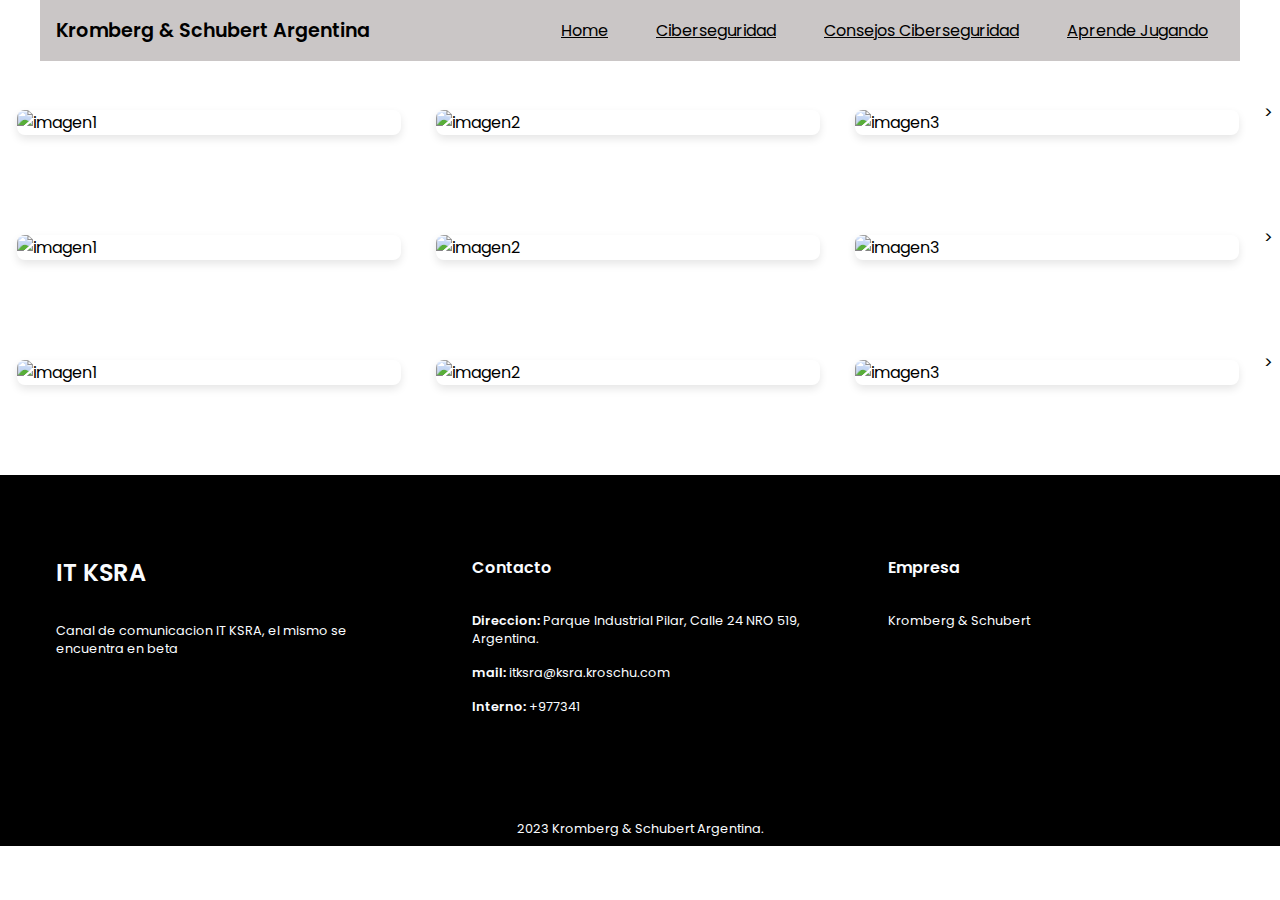
==== malware.html @ 822e7e34 "init commit 2" ====
<!DOCTYPE html>
<html lang="en">
  <head>
    <meta charset="UTF-8" />
    <meta http-equiv="X-UA-Compatible" content="IE=edge" />
    <meta name="viewport" content="width=device-width, initial-scale=1.0" />
    <link rel="stylesheet" href="css.css" />
    <title> Kromberg & Schubert Argentina</title>
  </head>
  <body>
    <nav>
      <div class="nav__logo">Kromberg & Schubert Argentina</div>
      <ul class="nav__links">
      
        <li class="link"><a href="index.html">Home</a></li>
        <li class="link"><a href="index.html#ciberseguridad">Ciberseguridad</a></li>
        <li class="link"><a href="index.html#consejos">Consejos Ciberseguridad</a></li>      
        <li class="link"><a href="index.html#juego">Aprende Jugando</a></li>
      </ul>
  
    </nav>
    <div>
        <br>
        <br>
        <br>
        <br>
    </div>
    <div class="gallery">
        
        <img src="\Users\ignac\Downloads\6.jpg" alt="imagen1" /> 
        <img src="\Users\ignac\Downloads\6.jpg" alt="imagen2" /> 
        <img src="\Users\ignac\Downloads\6.jpg" alt="imagen3" />> 
      </div>
      <div>
        <br>
        <br>
    </div>
    <div class="gallery">
        
        <img src="\Users\ignac\Downloads\6.jpg" alt="imagen1" /> 
        <img src="\Users\ignac\Downloads\6.jpg" alt="imagen2" /> 
        <img src="\Users\ignac\Downloads\6.jpg" alt="imagen3" />> 
      </div>
      <div>
        <br>
        <br>
    </div>
    <div class="gallery">
        
        <img src="\Users\ignac\Downloads\6.jpg" alt="imagen1" /> 
        <img src="\Users\ignac\Downloads\6.jpg" alt="imagen2" /> 
        <img src="\Users\ignac\Downloads\6.jpg" alt="imagen3" />> 
      </div>
      <div>
        <br>
        <br>
    </div>

    <footer class="footer">
      <div class="section__container footer__container">
        <div class="footer__columna">
          <h3>IT KSRA</h3>
          <p>
            Canal de comunicacion IT KSRA, el mismo se encuentra en beta
          </p>
        </div>

        <div class="footer__columna">
          <h4>Contacto</h4>
          <p>
            <span>Direccion:</span> Parque Industrial Pilar, Calle 24 NRO 519, Argentina.
          </p>
          <p><span>mail:</span> itksra@ksra.kroschu.com</p>
          <p><span>Interno:</span> +977341</p>
        </div>
        <div class="footer__columna">
            <h4>Empresa</h4>
            <p>Kromberg & Schubert </p>

          </div>
      </div>
      <div class="footer__final">
         2023 Kromberg & Schubert Argentina.
      </div>
    </footer>
  </body>
</html>
---- css.css ----
@import url("https://fonts.googleapis.com/css2?family=Poppins:wght@400;600;800&display=swap");


:root {
  --primary-color: #9220b4;
  --primary-color-dark: #2f73d9;
  --secondary-color: #fafcff;
  --text-dark: #000000;
  --extra-light: #ffffff;
  --max-width: 1200px;
}

* {
  padding: 0;
  margin: 0;
  box-sizing: border-box;
}

.section__container {
  max-width: var(--max-width);
  margin: auto;
  padding: 5rem 1rem;
}

.section__header {
  display: flex;
  align-items: center;
  justify-content: space-between;
  gap: 2rem;
  flex-wrap: wrap;
  margin-bottom: 4rem;
}

.section__title {
  font-size: 2rem;
  font-weight: 600;
  color: var(--text-dark);
  margin-bottom: 1rem;
}

.section__subtitle {
  font-size: 1rem;
  color: var(--text-dark);
  max-width: calc(var(--max-width) / 2);
}

.btn {
  padding: 0.75rem 2rem;
  outline: none;
  border: none;
  font-size: 1rem;
  color: var(--extra-light);
  background-color: var(--primary-color);
  border-radius: 5rem;
  cursor: pointer;
  transition: 0.3s;
}

.btn:hover {
  background-color: var(--primary-color-dark);
}



img {
  width: 100%;
  display: block;
}

body {
  font-family: "Poppins", sans-serif;
}

nav {
   
    background-color: #cac6c6;
  padding: 1rem;
  position: absolute;
  top: 0;
  left: 50%;
  transform: translateX(-50%);
  width: 100%;
  max-width: var(--max-width);
  display: flex;
  align-items: center;
  justify-content: space-between;
}

.nav__logo {
  font-size: 1.2rem;
  font-weight: 600;
  color: var(--text-dark);
  cursor: pointer;
}

.nav__logo span {
  color: var(--primary-color);
}

.nav__links {
  list-style: none;
  display: flex;
  align-items: center;
  gap: 1rem;
}

.link a {
  padding: 0 1rem;
  color: var(--text-dark);
  transition: 0.3s;
}

.link a:hover {
  color: var(--primary-color);
}

header {
  background-color: var(--secondary-color);
}

.header__container {
  min-height: 100vh;
  display: grid;
  grid-template-columns: repeat(2, 1fr);
  gap: 2rem;
}

.header__image {
  position: relative;
}

.header__image img {
  position: absolute;
  top: 50%;
  left: 50%;
  border: 0.5rem solid var(--extra-light);
  border-radius: 2rem;
  box-shadow: 5px 5px 30px rgba(0, 0, 0, 0.1);
}

.header__image img:nth-child(1) {
  max-width: 350px;
  transform: translate(-75%, -50%);
}

.header__image img:nth-child(2) {
  max-width: 250px;
  transform: translate(0%, -25%);
}

.header__content {
  display: flex;
  align-items: center;
  justify-content: center;
}

.header__content > div {
  max-width: 400px;
  display: grid;
  gap: 1rem;
}

.header__content .sub__header {
  font-size: 1rem;
  font-weight: 600;
  color: var(--primary-color);
}

.header__content h1 {
  font-size: 3rem;
  line-height: 4rem;
  font-weight: 800;
  color: var(--text-dark);
}

.header__content .action__btns {
  display: flex;
  align-items: center;
  gap: 2rem;
  margin-top: 1rem;
}




.nav span {
  width: 30px;
  height: 30px;
  display: grid;
  place-content: center;
  color: var(--primary-color);
  border: 1px solid var(--primary-color);
  border-radius: 100%;
  font-size: 1.5rem;
  cursor: pointer;
  transition: 0.3s;
}

.nav span:hover {
  color: var(--extra-light);
  background-color: var(--primary-color);
}

.grid {
  display: grid;
  grid-template-columns: repeat(4, 1fr);
  gap: 2rem;
}

.card {
  overflow: hidden;
  position: relative;
  isolation: isolate;
  cursor: pointer;
}

.card img {
  border-radius: 1rem;
}

.details {
  position: absolute;
  width: calc(100% - 2rem);
  padding: 1rem;
  bottom: -6rem;
  left: 50%;
  transform: translateX(-50%);
  text-align: center;
  color: var(--extra-light);
  background-color: rgba(255, 255, 255, 0.1);
  backdrop-filter: blur(4px);
  border-radius: 10px;
  z-index: 1;
  transition: 0.3s;
}

.card:hover .details {
  bottom: 1rem;
}

.title {
  font-size: 0.9rem;
  margin-bottom: 0.5rem;
}


.cs {
  background-color: var(--secondary-color);
}

.cs__container :is(.section__title, .section__subtitle, .view__all) {
  text-align: center;
  margin-right: auto;
  margin-left: auto;
}

.cs__grid {
  display: grid;
  grid-template-columns: repeat(3, 1fr);
  gap: 2rem;
  margin: 4rem 0;
}

.cs__card {
  border-radius: 1rem;
  overflow: hidden;
  box-shadow: 5px 5px 30px rgba(0, 0, 0, 0.1);
}

.cs__details {
  padding: 1rem;
  display: grid;
  gap: 0.5rem;
  font-size: 1rem;
  font-weight: 600;
  color: var(--text-dark);
  background-color: var(--extra-light);
  cursor: pointer;
}


.info {
  display: flex;
  align-items: center;
  justify-content: space-between;
}


.masinfo {
  padding: 0.5rem 1.5rem;
  color: var(--primary-color);
  outline: none;
  border: 1px solid var(--primary-color);
  border-radius: 5rem;
  background-color: transparent;
  cursor: pointer;
  transition: 0.3s;
}

.masinfo:hover {
  color: var(--extra-light);
  background-color: var(--primary-color);
}

.galeria__container {
  display: grid;
  grid-template-columns: repeat(2, 1fr);
  gap: 2rem;
}

.image__galeria {
  display: grid;
  grid-template-columns: repeat(2, 1fr);
  gap: 1rem;
}

.galeria__columna {
  display: grid;
  place-content: center;
  gap: 1rem;
}

.galeria__columna img {
  border-radius: 1rem;
  box-shadow: 5px 5px 20px rgba(0, 0, 0, 0.2);
}

.galeria__content {
  display: flex;
  align-items: center;
  justify-content: center;
  flex-direction: column;
}

.galeria__content > div {
  max-width: 400px;
}

.galeria__content .section__subtitle {
  margin-bottom: 2rem;
}



.footer {
  background-color: var(--text-dark);
}

.footer__container {
  display: grid;
  grid-template-columns: repeat(3, 1fr);
  gap: 5rem;
  color: var(--secondary-color);
}

.footer__columna h3 {
  font-size: 1.5rem;
  font-weight: 600;
  margin-bottom: 2rem;
}

.footer__columna h3 span {
  color: var(--primary-color);
}

.footer__columna p {
  font-size: 0.8rem;
  margin-bottom: 1rem;
  cursor: pointer;
  transition: 0.3s;
}

.footer__columna p:hover {
  color: var(--primary-color);
}

.footer__columna p span {
  font-weight: 600;
}

.footer__columna h4 {
  font-size: 1rem;
  font-weight: 600;
  margin-bottom: 2rem;
}

.footer__final{
  max-width: var(--max-width);
  margin: auto;
  padding: 0.5rem;
  text-align: center;
  font-size: 0.8rem;
  color: var(--secondary-color);
  border-top: 1px solid var(--text-light);
}

@media (width < 1200px) {
  .header__image img:nth-child(1) {
    max-width: 300px;
  }

  .header__image img:nth-child(2) {
    max-width: 200px;
  }
}

@media (width < 900px) {
  .nav__links {
    display: none;
  }

  .header__container {
    grid-template-columns: repeat(1, 1fr);
  }
  .header__image {
    min-height: 500px;
  }

  .grid {
    gap: 1rem;
  }

  .cs__grid {
    grid-template-columns: repeat(2, 1fr);
  }
}

@media (width < 600px) {
  .grid {
    grid-template-columns: repeat(2, 1fr);
  }

  .cs__grid {
    grid-template-columns: repeat(1, 1fr);
  }

  .galeria__container {
    grid-template-columns: repeat(1, 1fr);
  }



  .footer__container {
    grid-template-columns: repeat(2, 1fr);
  }
}
.gallery {
  display: flex;
  flex-wrap: wrap;
  justify-content: space-around;
}

.gallery img {
 border-radius: 8px;
   width: 30%;
  margin: 10px;
  margin-bottom: 40px; /* Ajusta este valor según tus necesidades */
  box-shadow: 0 4px 8px rgba(0, 0, 0, 0.1);
  transition: transform 0.3s ease-in-out;
}

.gallery img:hover {
  transform: scale(1.1);
}
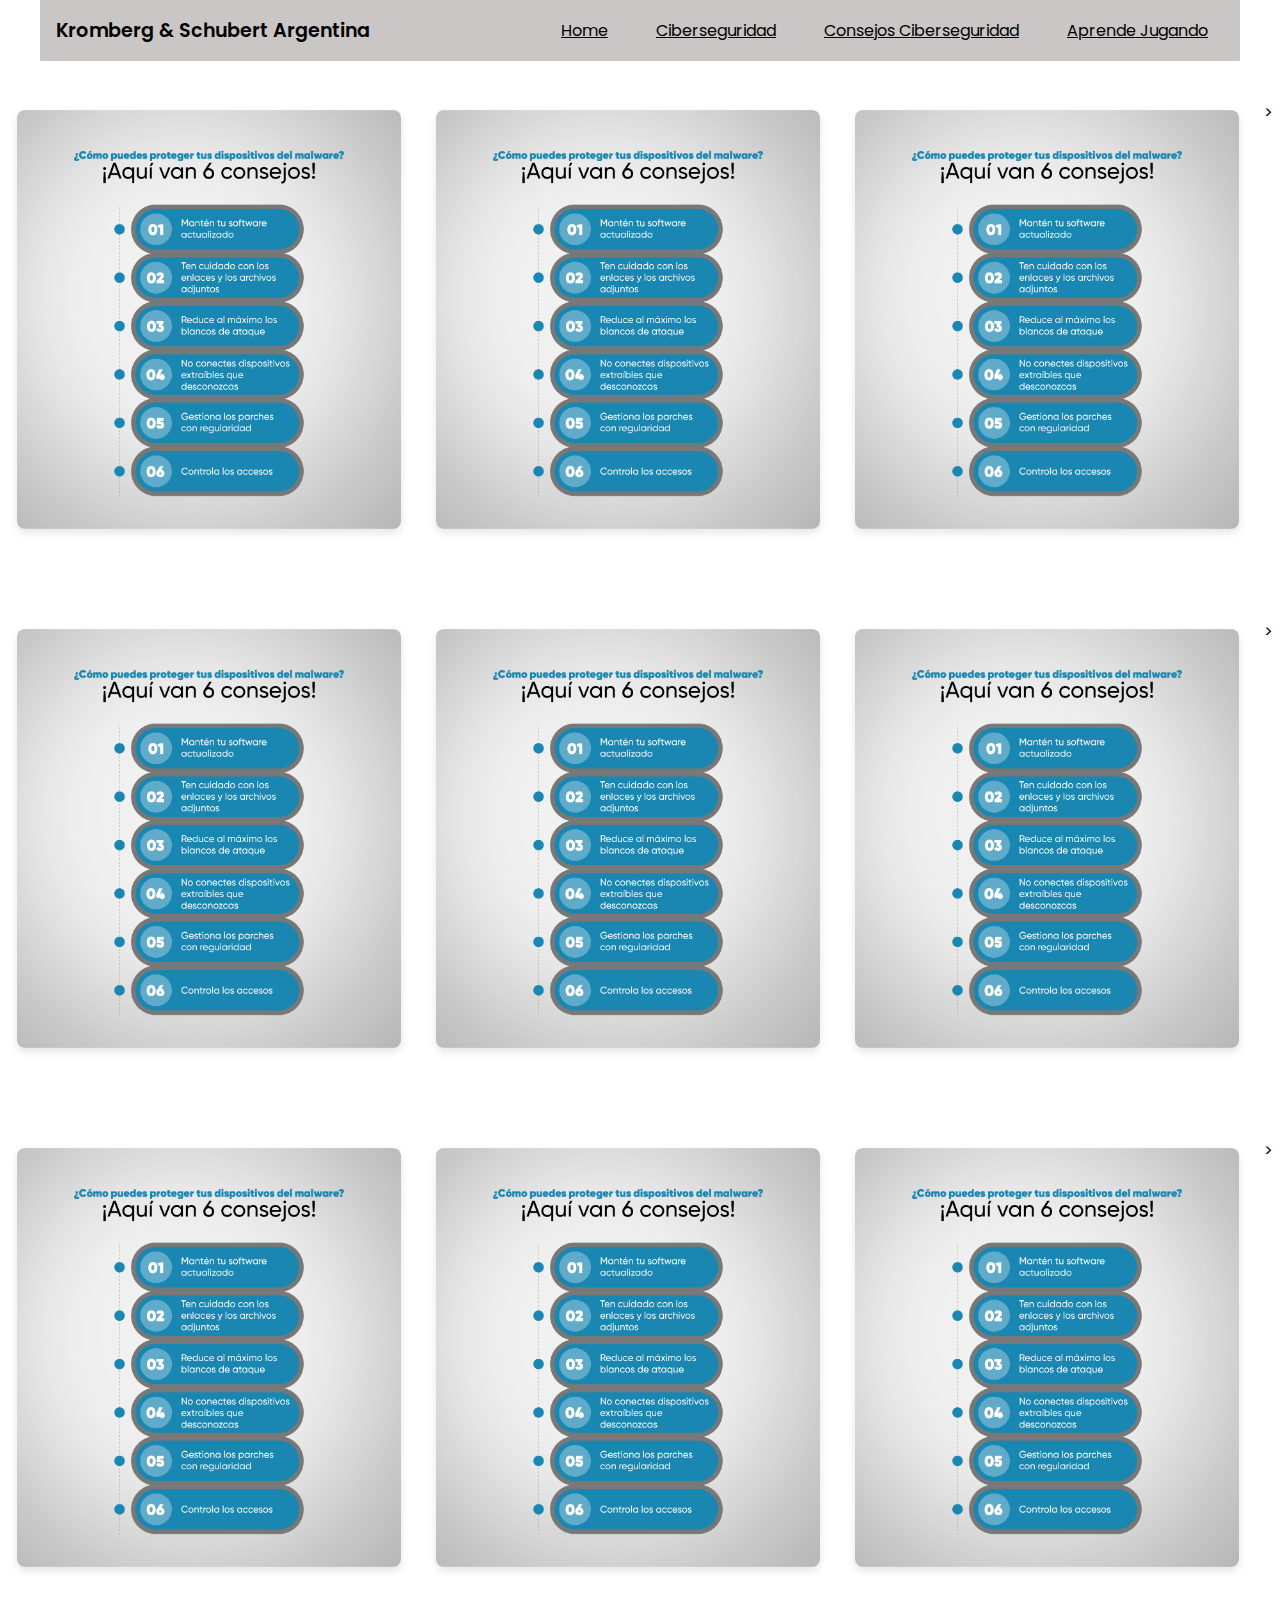
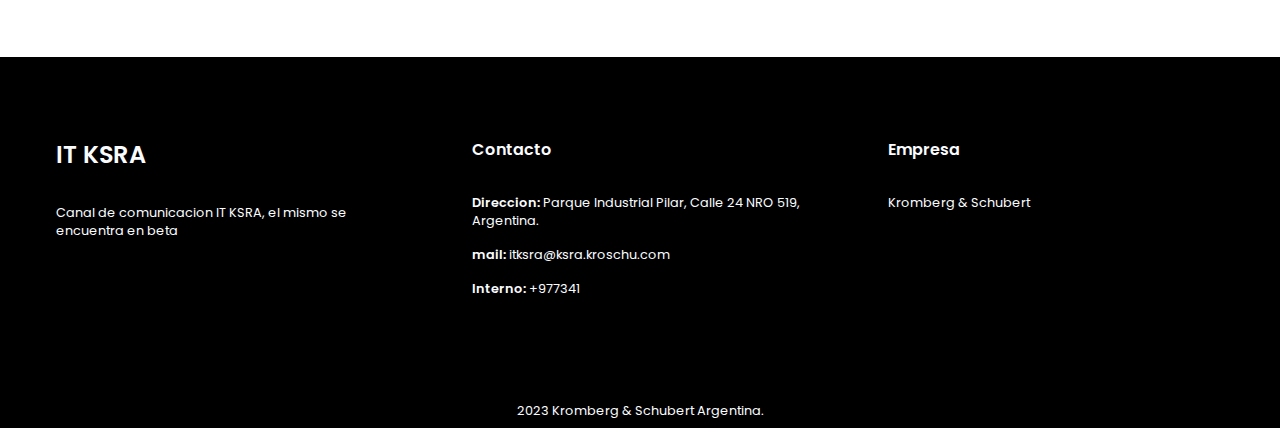
==== commit 8c9cfa57: "Update malware.html" ====
--- a/malware.html
+++ b/malware.html
@@ -27,9 +27,9 @@
     </div>
     <div class="gallery">
         
-        <img src="\Users\ignac\Downloads\6.jpg" alt="imagen1" /> 
-        <img src="\Users\ignac\Downloads\6.jpg" alt="imagen2" /> 
-        <img src="\Users\ignac\Downloads\6.jpg" alt="imagen3" />> 
+        <img src="6.jpg" alt="imagen1" /> 
+        <img src="6.jpg" alt="imagen2" /> 
+        <img src="6.jpg" alt="imagen3" />> 
       </div>
       <div>
         <br>
@@ -37,9 +37,9 @@
     </div>
     <div class="gallery">
         
-        <img src="\Users\ignac\Downloads\6.jpg" alt="imagen1" /> 
-        <img src="\Users\ignac\Downloads\6.jpg" alt="imagen2" /> 
-        <img src="\Users\ignac\Downloads\6.jpg" alt="imagen3" />> 
+        <img src="6.jpg" alt="imagen1" /> 
+        <img src="6.jpg" alt="imagen2" /> 
+        <img src="6.jpg" alt="imagen3" />> 
       </div>
       <div>
         <br>
@@ -47,9 +47,9 @@
     </div>
     <div class="gallery">
         
-        <img src="\Users\ignac\Downloads\6.jpg" alt="imagen1" /> 
-        <img src="\Users\ignac\Downloads\6.jpg" alt="imagen2" /> 
-        <img src="\Users\ignac\Downloads\6.jpg" alt="imagen3" />> 
+        <img src="6.jpg" alt="imagen1" /> 
+        <img src="6.jpg" alt="imagen2" /> 
+        <img src="6.jpg" alt="imagen3" />> 
       </div>
       <div>
         <br>
@@ -84,4 +84,4 @@
       </div>
     </footer>
   </body>
-</html>+</html>
